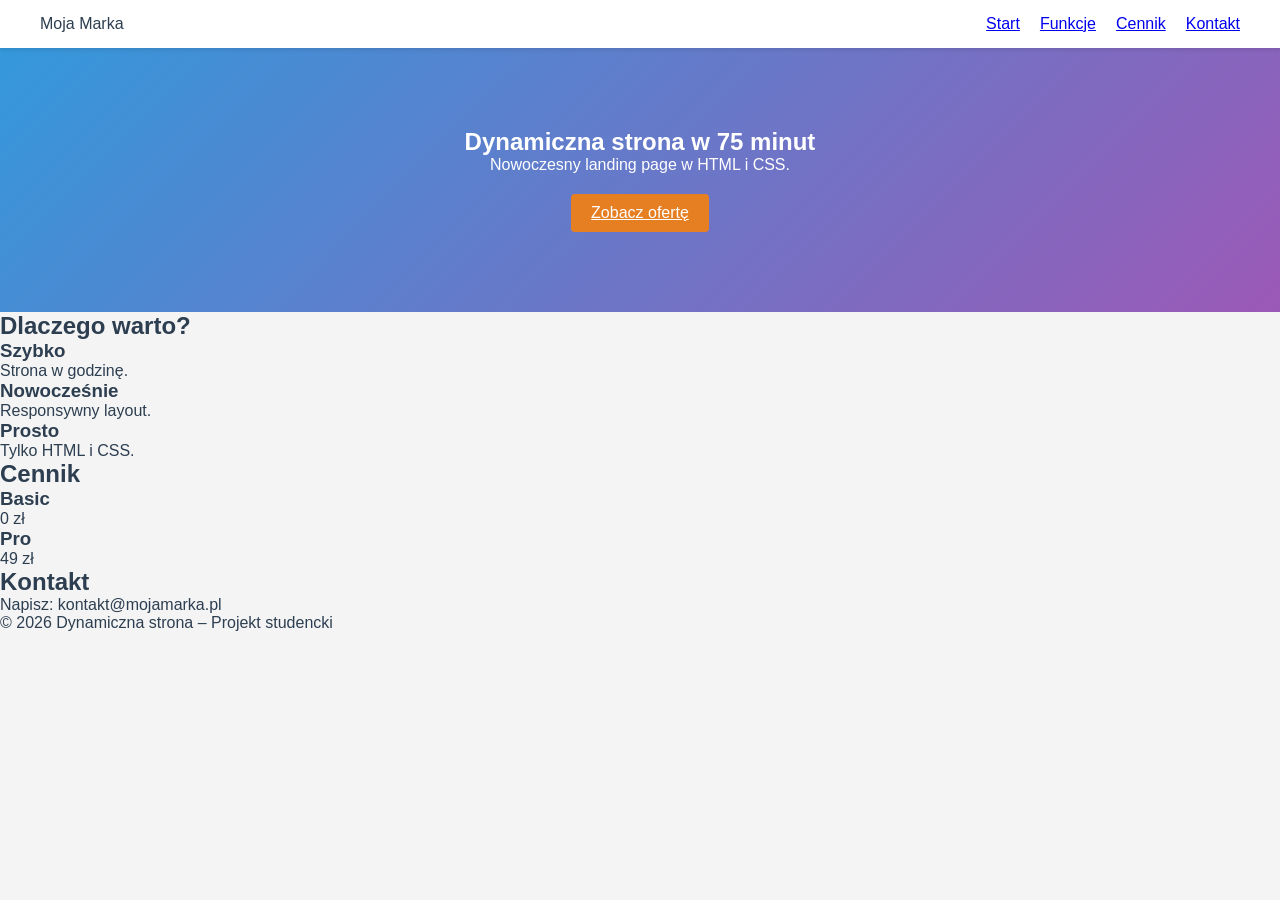
==== Zadanie 3/index.html @ e24fa368 "Added zad3 with minor changes" ====
<!DOCTYPE HTML>
<html lang="pl">
    <head>
        <meta charset="UTF-8">
        <title>Mój sklep online</title>
        <!-- Połączenie z CSS -->
        <link rel="stylesheet" href="style.css">
    </head>
    <BODY>
        <header class="site-header">
            <div class="logo">Moja Marka</div>
            <nav class="main-nav">
                <ul>
                    <li><a href="hero">Start</a></li>
                    <li><a href="features">Funkcje</a></li>
                    <li><a href="pricing">Cennik</a></li>
                    <li><a href="contact">Kontakt</a></li>
                </ul>
            </nav>
        </header>
        
        <section id="hero" class="hero">
            <h1>Dynamiczna strona w 75 minut</h1>
            <p>Nowoczesny landing page w HTML i CSS.</p>
            <a href="pricing" class="btn-primary">Zobacz ofertę</a>
        </section>
        
        <section id="features" class="features">
            <h2>Dlaczego warto?</h2>
            <div class="features-grid">
            <article class="feature-card"><h3>Szybko</h3><p>Strona w godzinę.</p></article>
            <article class="feature-card"><h3>Nowocześnie</h3><p>Responsywny layout.</p></article>
            <article class="feature-card"><h3>Prosto</h3><p>Tylko HTML i CSS.</p></article>
            </div>
        </section>
        
        <section id="pricing" class="pricing">
            <h2>Cennik</h2>
            <div class="pricing-grid">
            <div class="pricing-card"><h3>Basic</h3><p>0 zł</p></div>
            <div class="pricing-card highlight"><h3>Pro</h3><p>49 zł</p></div>
            </div>
        </section>
        
        <section id="contact" class="contact">
            <h2>Kontakt</h2>
            <p>Napisz: kontakt@mojamarka.pl</p>
        </section>
        
        <footer class="site-footer">
            <p>© 2026 Dynamiczna strona – Projekt studencki</p>
        </footer>
    </BODY>
</html>
---- Zadanie 3/style.css ----
* { margin: 0; padding: 0; box-sizing: border-box; }
 
body {
  font-family: Arial, sans-serif;
  background: #f4f4f4;
  color: #2c3e50;
}
 
.site-header {
  display: flex;
  justify-content: space-between;
  padding: 15px 40px;
  background: #fff;
  box-shadow: 0 2px 4px rgba(0,0,0,0.1);
  position: sticky;
  top: 0;
}
 
.main-nav ul { display: flex; gap: 20px; list-style: none; }
 
.hero {
  padding: 80px 20px;
  text-align: center;
  background: linear-gradient(135deg, #3498db, #9b59b6);
  color: #fff;
}
 
.btn-primary {
  background: #e67e22;
  color: white;
  padding: 10px 20px;
  border-radius: 4px;
  display: inline-block;
  margin-top: 20px;
  transition: 0.2s;
}
.btn-primary:hover { transform: translateY(-3px); }
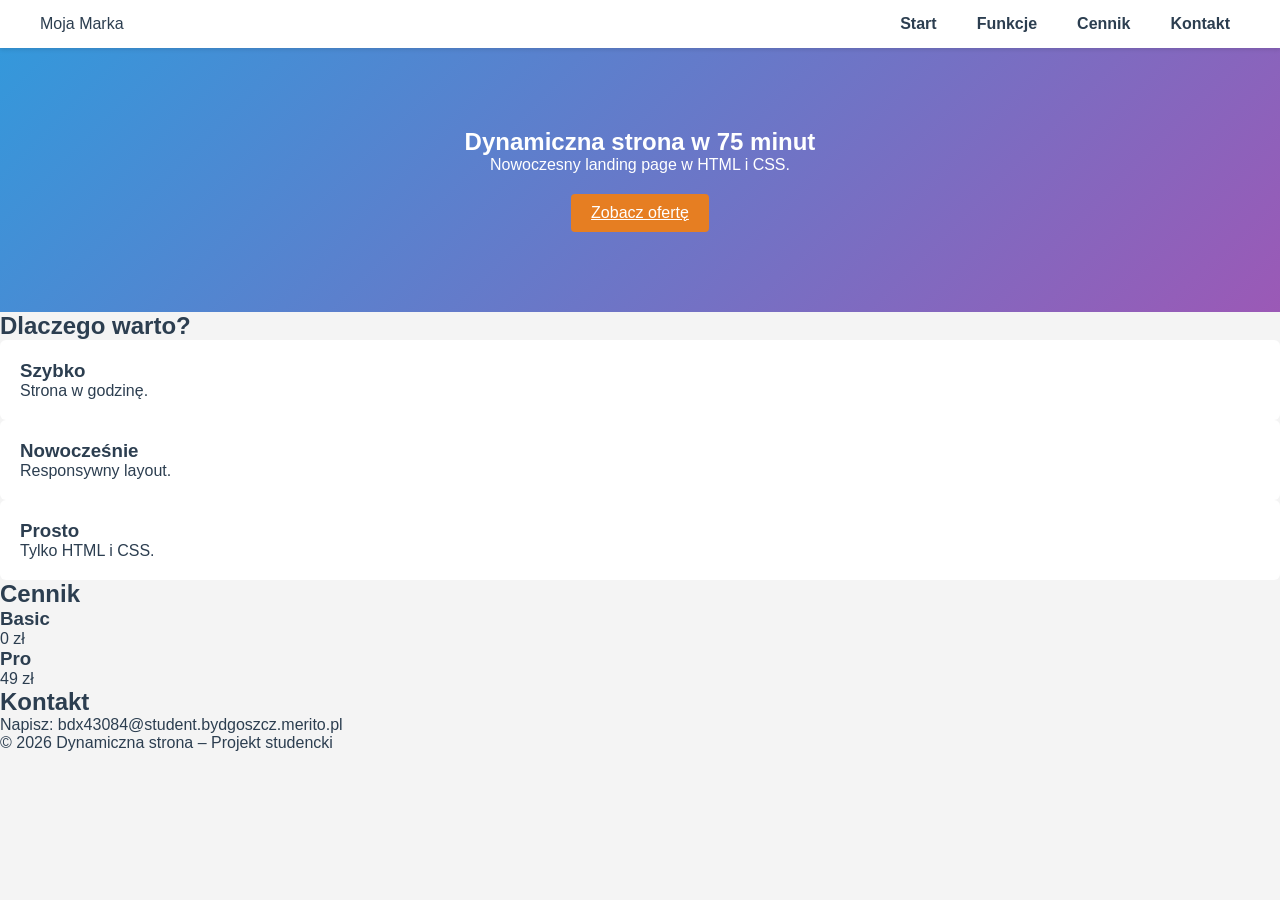
==== commit d4c67337: "Minor changes" ====
--- a/Zadanie 3/index.html
+++ b/Zadanie 3/index.html
@@ -11,10 +11,10 @@
             <div class="logo">Moja Marka</div>
             <nav class="main-nav">
                 <ul>
-                    <li><a href="hero">Start</a></li>
-                    <li><a href="features">Funkcje</a></li>
-                    <li><a href="pricing">Cennik</a></li>
-                    <li><a href="contact">Kontakt</a></li>
+                    <li><a href="#hero">Start</a></li>
+                    <li><a href="#features">Funkcje</a></li>
+                    <li><a href="#pricing">Cennik</a></li>
+                    <li><a href="#contact">Kontakt</a></li>
                 </ul>
             </nav>
         </header>
@@ -22,7 +22,7 @@
         <section id="hero" class="hero">
             <h1>Dynamiczna strona w 75 minut</h1>
             <p>Nowoczesny landing page w HTML i CSS.</p>
-            <a href="pricing" class="btn-primary">Zobacz ofertę</a>
+            <a href="#pricing" class="btn-primary">Zobacz ofertę</a>
         </section>
         
         <section id="features" class="features">
@@ -44,7 +44,7 @@
         
         <section id="contact" class="contact">
             <h2>Kontakt</h2>
-            <p>Napisz: kontakt@mojamarka.pl</p>
+            <p>Napisz: bdx43084@student.bydgoszcz.merito.pl</p>
         </section>
         
         <footer class="site-footer">
--- a/Zadanie 3/style.css
+++ b/Zadanie 3/style.css
@@ -1,23 +1,40 @@
-* { margin: 0; padding: 0; box-sizing: border-box; }
+* { 
+    margin: 0; padding: 0; box-sizing: border-box; 
+}
  
 body {
-  font-family: Arial, sans-serif;
-  background: #f4f4f4;
-  color: #2c3e50;
+    font-family: Arial, sans-serif;
+    background: #f4f4f4;
+    color: #2c3e50;
 }
  
 .site-header {
-  display: flex;
-  justify-content: space-between;
-  padding: 15px 40px;
-  background: #fff;
-  box-shadow: 0 2px 4px rgba(0,0,0,0.1);
-  position: sticky;
-  top: 0;
+    display: flex;
+    justify-content: space-between;
+    padding: 15px 40px;
+    background: #fff;
+    box-shadow: 0 2px 4px rgba(0,0,0,0.1);
+    position: sticky;
+    top: 0;
 }
  
-.main-nav ul { display: flex; gap: 20px; list-style: none; }
- 
+.main-nav ul { 
+    display: flex; gap: 20px; list-style: none; 
+}
+.main-nav a {
+  text-decoration: none;
+  color: #2c3e50;
+  font-weight: bold;
+  padding: 6px 10px;
+  border-radius: 6px;
+  transition: 0.2s;
+}
+
+.main-nav a:hover {
+  background: #3498db;
+  color: #fff;
+}
+
 .hero {
   padding: 80px 20px;
   text-align: center;
@@ -34,4 +51,28 @@
   margin-top: 20px;
   transition: 0.2s;
 }
-.btn-primary:hover { transform: translateY(-3px); }+.btn-primary:hover {
+    transform: translateY(-3px); 
+}
+.feature-card {
+    background: #fff;
+    padding: 20px;
+    border-radius: 6px;
+    transition: 0.3s;
+    opacity: 0;
+    transform: translateY(10px);
+    animation: fadeInUp 0.5s forwards;
+}
+.feature-card:hover {
+    transform: translateY(-5px);
+    box-shadow: 0 6px 12px rgba(0,0,0,0.15);
+}
+@keyframes fadeInUp {
+    to { opacity: 1; transform: translateY(0); }
+}
+@media (max-width: 768px) {
+    .features-grid, .pricing-grid {
+        grid-template-columns: 1fr;
+    }
+    .hero h1 { font-size: 2rem; }
+}
